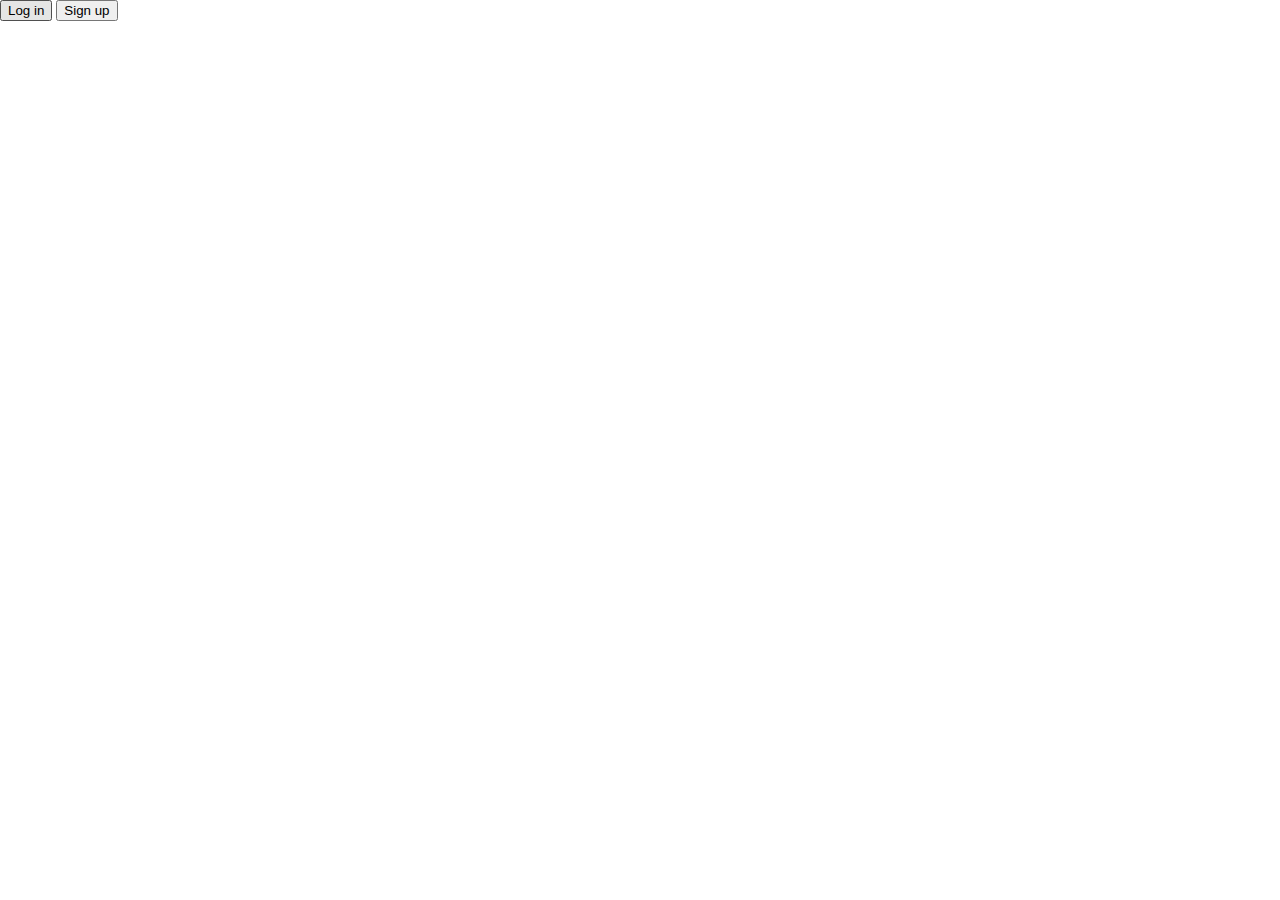
==== views/home.html @ 2298c1ab "splash screen con trsnsición" ====
<!DOCTYPE html>
<html>
  <head>
    <meta charset="utf-8">
    <meta name="viewport" content="width=device-width, initial-scale=1.0">
    <title>Lyft</title>
    <link rel="stylesheet" href="../css/main.css">
  </head>
  <body>
      <button>Log in</button>
      <button>Sign up</button>
      </div>
    </div>
    <script src="js/jquery-3.2.1.min.js"></script>
    <script src="js/app.js"></script>
  </body>
</html>
---- css/main.css ----
body,html{
  width: 100%;
  height: 100%;
  margin:0;
  padding: 0;
}
.fondo{
  width: 100%;
  height: 100%;
  background: radial-gradient( pink, purple);
}
.logo{
  width: 30%;
}
.flex{
  display: flex;
  justify-content: center;
  align-items: center;
}
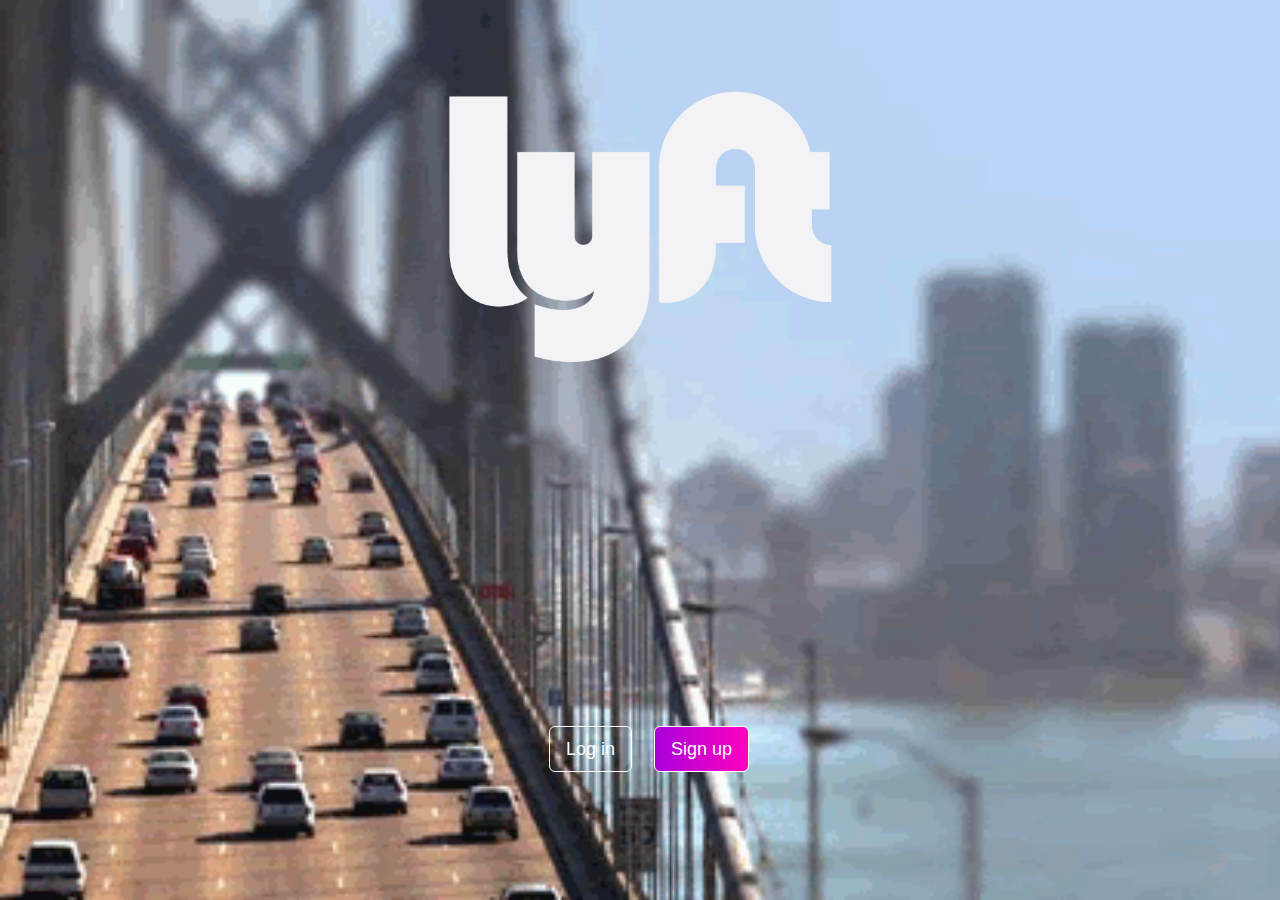
==== commit 38b9551c: "home" ====
--- a/views/home.html
+++ b/views/home.html
@@ -2,16 +2,20 @@
 <html>
   <head>
     <meta charset="utf-8">
+    <meta http-equiv="X-UA-Compatible" content="IE=edge">
     <meta name="viewport" content="width=device-width, initial-scale=1.0">
     <title>Lyft</title>
     <link rel="stylesheet" href="../css/main.css">
+    <link rel="stylesheet" href="../css/bootstrap.min.css">
   </head>
-  <body>
-      <button>Log in</button>
-      <button>Sign up</button>
-      </div>
+  <body class="fondo fondo-home flex-home">
+    <img class="logo margin-logo" src="../assets/img/logo-white.png" alt="logo-lyft">
+    <div class="botones">
+      <button type="button" id="log-in" class="btn btn-lg">Log in</button>
+      <button type="button" id="sign-up" class="btn btn-primary btn-lg">Sign up</button>
     </div>
-    <script src="js/jquery-3.2.1.min.js"></script>
-    <script src="js/app.js"></script>
+    <script src="../js/jquery-3.2.1.min.js"></script>
+    <script src="../js/bootstrap.min.js"></script>
+    <script src="../js/home.js"></script>
   </body>
 </html>
--- a/css/main.css
+++ b/css/main.css
@@ -4,6 +4,7 @@
   margin:0;
   padding: 0;
 }
+/* ESTILOS index.html */
 .fondo{
   width: 100%;
   height: 100%;
@@ -17,3 +18,31 @@
   justify-content: center;
   align-items: center;
 }
+
+/* ESTILOS home.html */
+.fondo-home{
+  background-image: url("../assets/video/giphy.gif");
+  background-size: cover;
+  background-position: left;
+}
+.flex-home{
+  display: flex;
+  flex-direction: column;
+  justify-content: space-between;
+  align-items: center;
+}
+.btn.btn-lg{
+  background: transparent;
+  border: 1px solid white;
+  color: white;
+  margin-left: 1em;
+}
+.btn.btn-primary{
+  background: linear-gradient(-90deg,#FF00BF , #A901DB );
+}
+.botones{
+  margin: 10%;
+}
+.margin-logo{
+  margin-top: 7%;
+}
